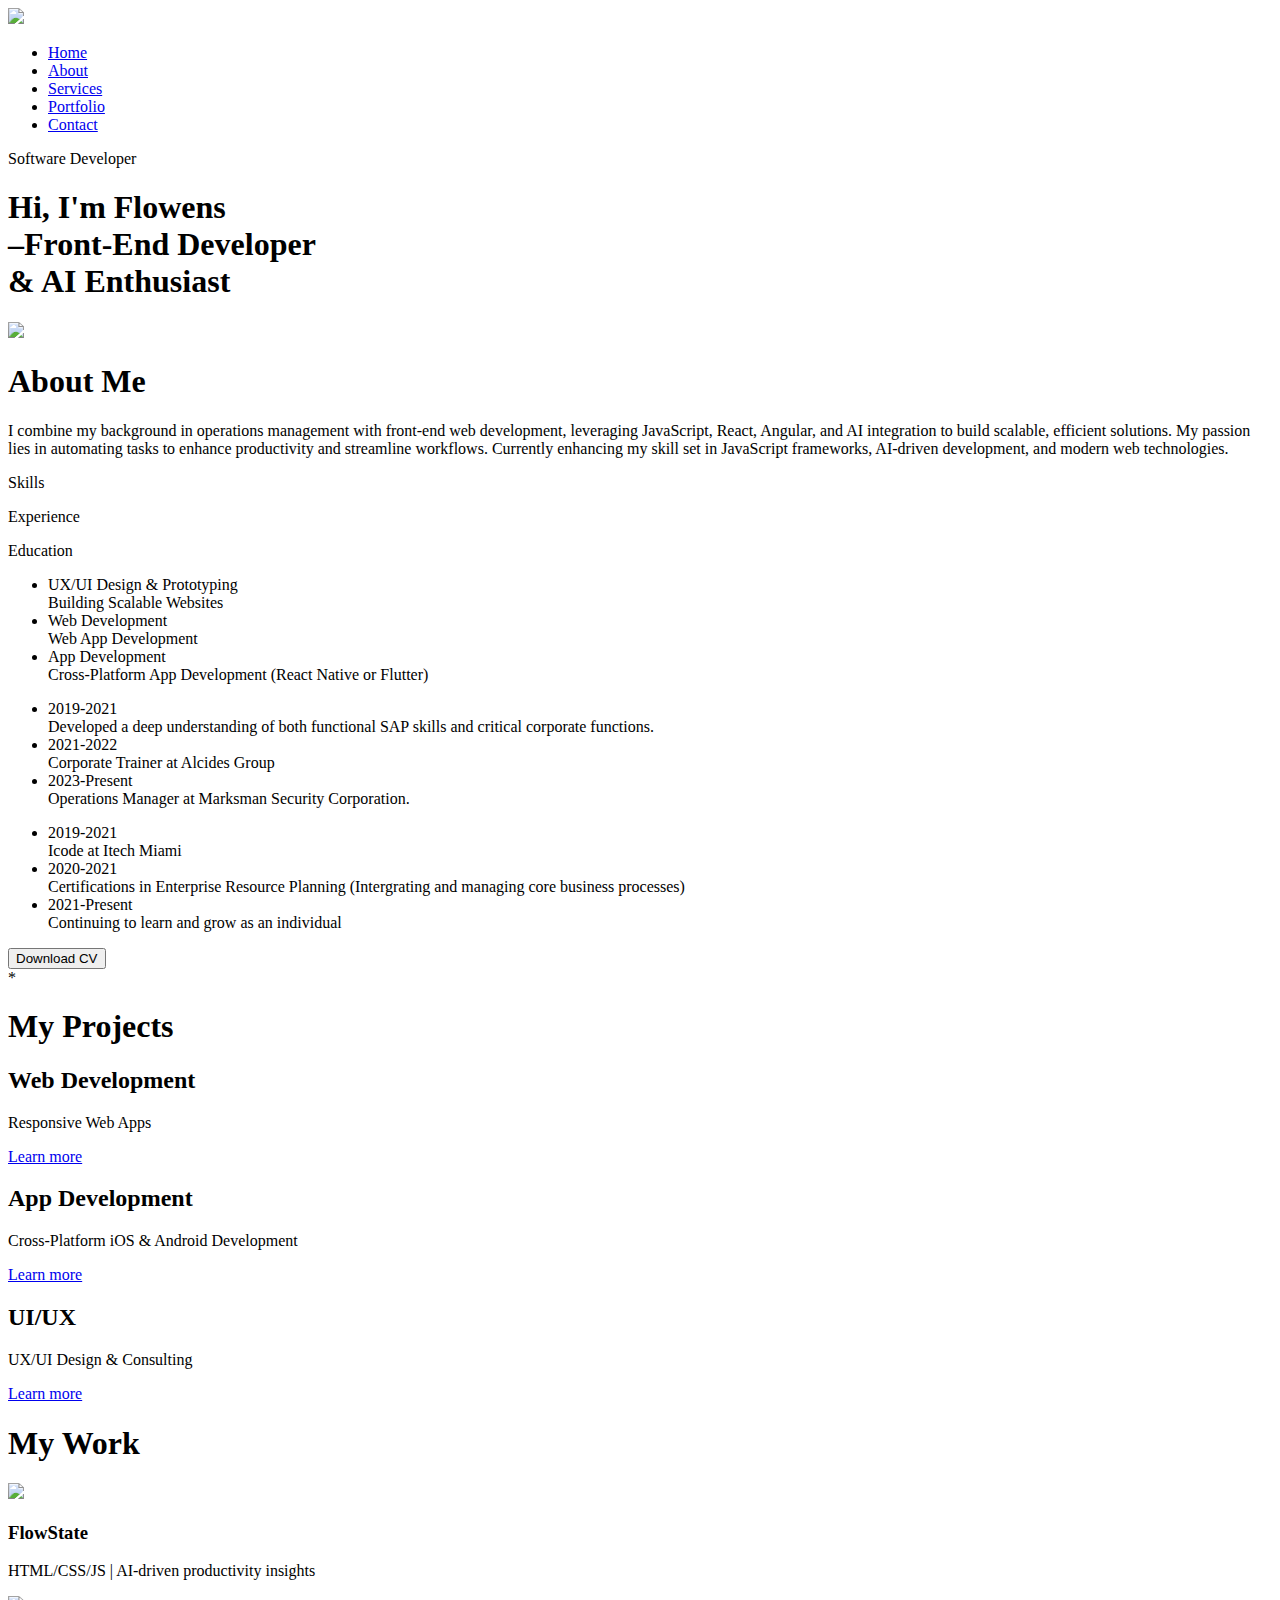
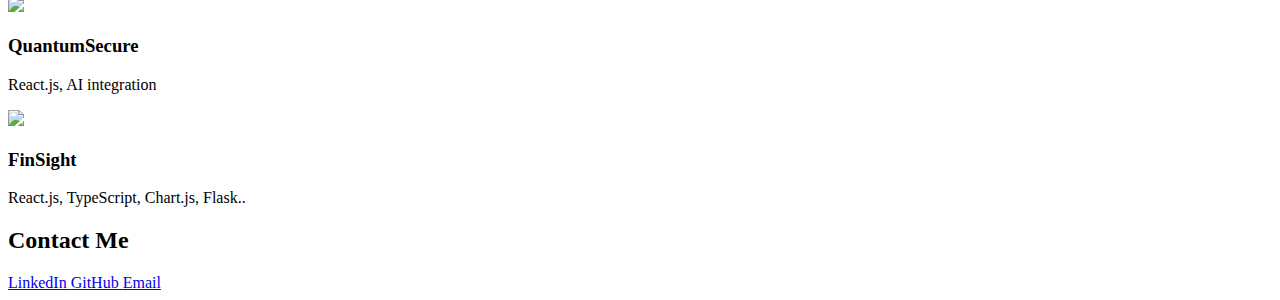
==== index.html @ d372e9da "Add files via upload" ====
<!DOCTYPE html>
<html lang="en">
<head>
    <meta charset="UTF-8">
    <meta http-equiv="X-UA-Compatible" content="IE=edge">
    <meta name="viewport" content="width=device-width, initial-scale=1.0">
    <title>Personal Portfolio Website - Flowens Theagene</title>
    <link rel="stylesheet" href="styles.css">
    <script src="https://kit.fontawesome.com/6004a9a5a4.js" crossorigin="anonymous"></script>
</head>
<header>
    <div class="container">
        <nav>
            <img src="Images/Logo (flowens.).png" class="logo">
            <ul>
                <li><a href="#">Home</a></li>
                <li><a href="#about">About</a></li>
                <li><a href="#services">Services</a></li>
                <li><a href="#portfolio">Portfolio</a></li>
                <li><a href="#contact">Contact</a></li>
            </ul>
        </nav>
        <div class="header-text">
            <p>Software Developer</p>
            <h1>Hi, I'm <span>Flowens</span><br>–Front-End Developer<span><br>& AI Enthusiast</span></h1>
        </div>
    </div>
</header>
<!-- About Section -->
<div id="about">
    <div class="container">
        <div class="row">
            <div class="about-col-1">
                <img src="images/Graudation Picture.JPG">
            </div>
            <div class="about-col-2">
                    <h1 class="sub-title">About Me</h1>
                    <p>I combine my background in operations management with front-end web development, leveraging JavaScript, React, Angular, and AI integration to build scalable, efficient solutions. 
                        My passion lies in automating tasks to enhance productivity and streamline workflows. 
                        Currently enhancing my skill set in JavaScript frameworks, AI-driven development, and modern web technologies.</p>
                      
                    <div class="tab-titles">
                        <p class="tab-links active-link" onclick="opentab(event, 'skills')">Skills</p>
                        <p class="tab-links" onclick="opentab(event, 'experience')">Experience</p>
                        <p class="tab-links" onclick="opentab(event, 'education')">Education</p>
                    </div>
                    <div class="tab-contents active-tab" id="skills"> 
                        <ul>
                            <li><span>UX/UI Design & Prototyping</span><br>Building Scalable Websites</li>
                            <li><span>Web Development</span><br>Web App Development</li>
                            <li><span>App Development</span><br>Cross-Platform App Development (React Native or Flutter)</li>
                        </ul>
                    </div>
                    <div class="tab-contents" id="experience">
                        <ul>
                            <li><span>2019-2021</span><br>Developed a deep understanding of both functional SAP skills and critical corporate functions.</li>
                            <li><span>2021-2022</span><br>Corporate Trainer at Alcides Group</li>
                            <li><span>2023-Present</span><br></li>Operations Manager at Marksman Security Corporation.</li>
                        </ul>
                    </div>
                    <div class="tab-contents" id="education">
                        <ul>
                            <li><span>2019-2021</span><br>Icode at Itech Miami</li>
                            <li><span>2020-2021</span><br>Certifications in Enterprise Resource Planning (Intergrating and managing core business processes)</li>
                            <li><span>2021-Present</span><br></li>Continuing to learn and grow as an individual</li>
                        </ul>
                       
                </div>


        </div> 
        <button>Download CV</button>

    </div>
</div>
*<!-- Services Section -->

<div id="services">
    <div class="container">
        <h1 class="sub-title">My Projects</h1>
        <div class="services-list">
            <div>
                <i class="fa-solid fa-code"></i>
                <h2>Web Development</h2>
                <p>Responsive Web Apps</p>
                <a href="#">Learn more</a>
            </div>
            <div>
                <i class="fa-brands fa-app-store"></i>
                <h2>App Development</h2>
                <p>Cross-Platform iOS & Android Development</p>
                <a href="#">Learn more</a>
        </div>
        <div>
            <i class="fa-solid fa-crop-simple"></i>
            <h2>UI/UX</h2>
            <p>UX/UI Design & Consulting</p>
            <a href="#">Learn more</a>
    </div>
</div>
<!-- Portfolio Section -->
<div id="portfolio">
    <div class="container">
        <h1 class="sub-title">My Work</h1>
        <div class="work-list">
            <div class="work">
                <img src="images/work-1.png">
                <div class="layer">
                    <h3>FlowState</h3>
                    <p>HTML/CSS/JS | AI-driven productivity insights</p>
                    <a href="#"><i class="fa-solid fa-arrow-up-right-from-square"></i></a>
                </div>
                </div>
            <div class="work">
                <img src="images/work-2.png">
                <div class="layer">
                    <h3>QuantumSecure</h3>
                    <p>React.js, AI integration</p>
                    <a href="#"><i class="fa-solid fa-arrow-up-right-from-square"></i></a>
                </div>
                </div>
            <div class="work">
                <img src="images/work-3.png">
                <div class="layer">
                    <h3>FinSight</h3>
                    <p>React.js, TypeScript, Chart.js, Flask..</p>
                    <a href="#"><i class="fa-solid fa-arrow-up-right-from-square"></i></a>
                </div>
                </div>
            </div>
        </div>

<script>
    var tablinks = document.getElementsByClassName("tab-links");
    var tabcontents = document.getElementsByClassName("tab-contents");

    function opentab(event, tabname){
        var isActive = event.currentTarget.classList.contains("active-link");

        for (var tablink of tablinks){
            tablink.classList.remove("active-link");
    
        }
        for (var tabcontent of tabcontents){
        tabcontent.classList.remove("active-tab");
        }
        
        if (isActive){
            event.currentTarget.classList.remove("active-link")
        }
        event.currentTarget.classList.add("active-link");
        document.getElementById(tabname).classList.add("active-tab");
    }
</script>
        <!-- Existing Portfolio HTML ends here -->
    </div>
</div>

<!-- Place the new contact section HERE -->
<div id="contact">
    <div class="container">
        <h2 class="sub-title">Contact Me</h2>
        <div class="contact-links">
            <a href="https://www.linkedin.com/in/flowenstheagene" target="_blank">
                <i class="fa-brands fa-linkedin"></i> LinkedIn
            </a>
            <a href="https://github.com/quantumflowai" target="_blank">
                <i class="fa-brands fa-github"></i> GitHub
            </a>
            <a href="mailto:snewolf@icloud.com">
                <i class="fa-solid fa-envelope"></i> Email
            </a>
        </div>
    </div>
</div>

</body>
</html>

</body>
</html>
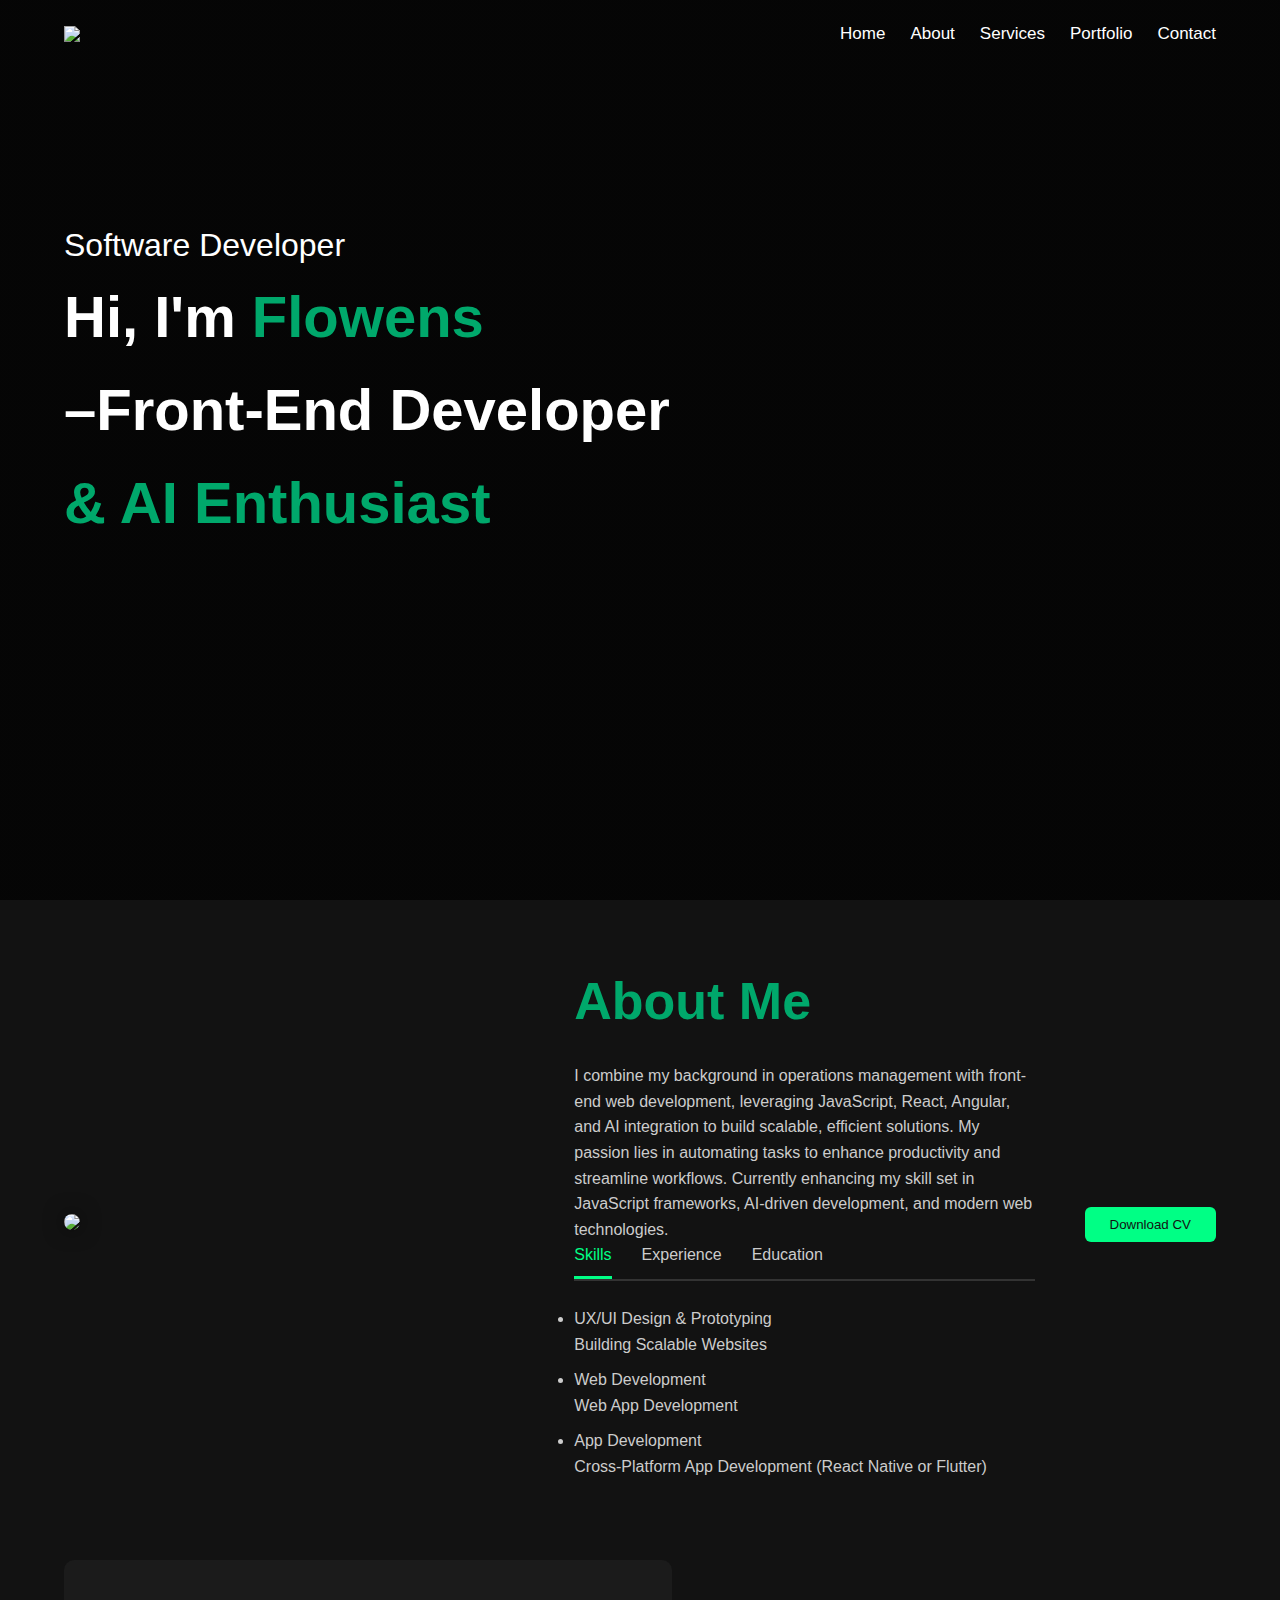
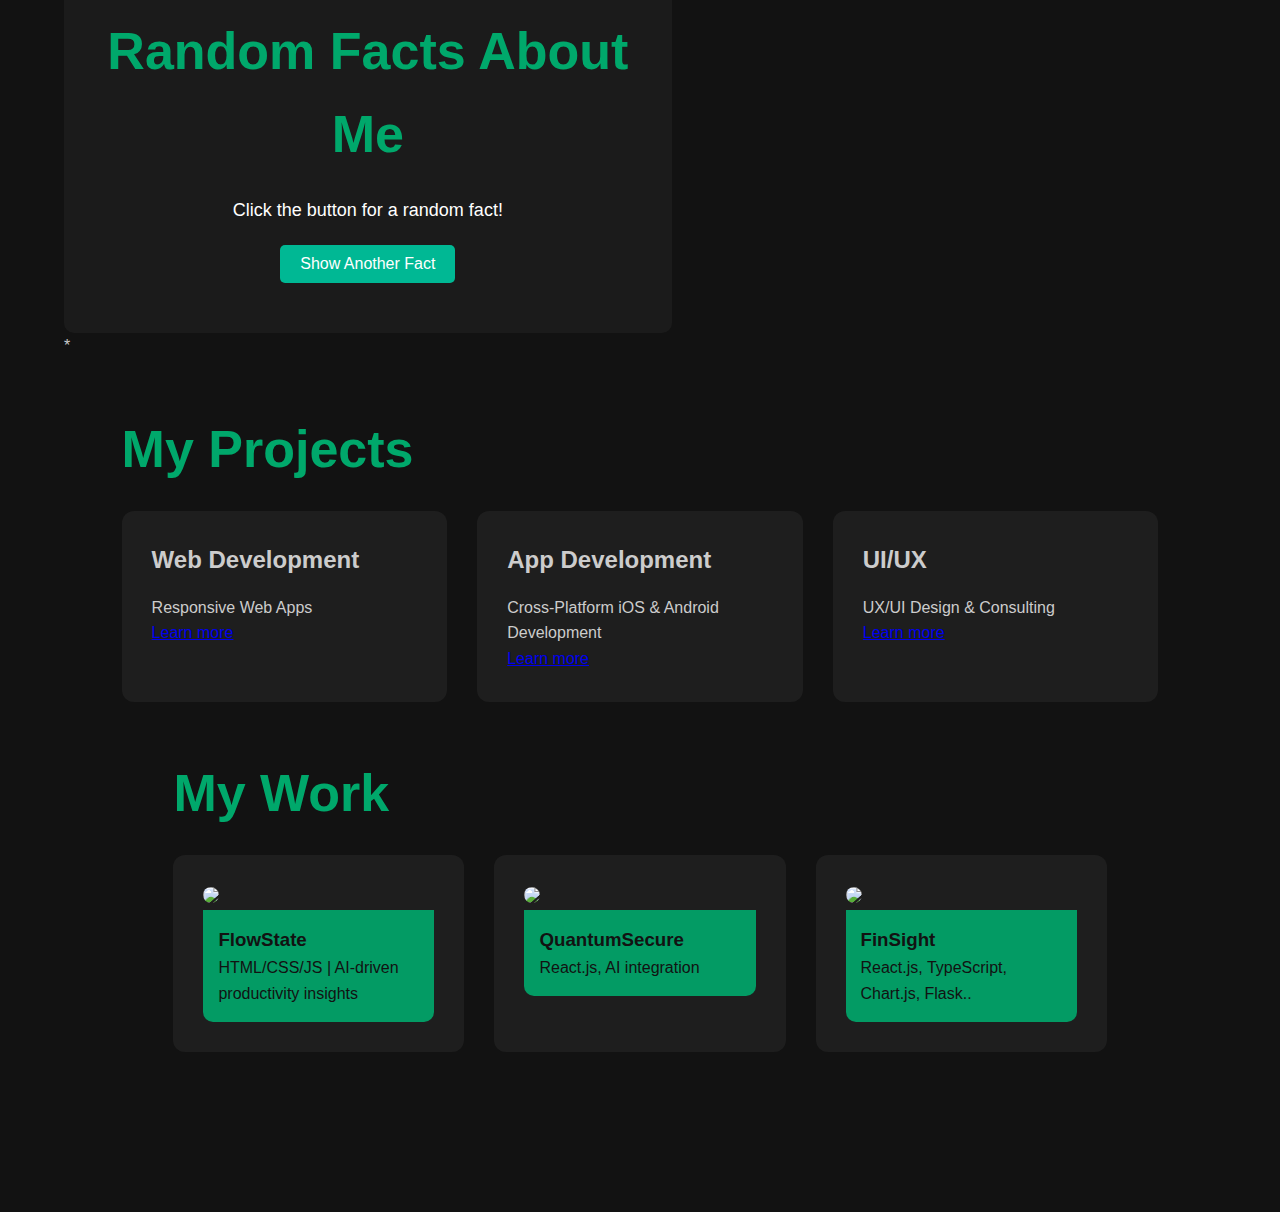
==== commit 1b384e0c: "Add files via upload" ====
--- a/index.html
+++ b/index.html
@@ -71,6 +71,15 @@
         </div> 
         <button>Download CV</button>
 
+
+        <!-- Random Facts Section -->
+<div id="random-facts">
+    <div class="container">
+        <h1 class="sub-title">Random Facts About Me</h1>
+        <p id="fact-display">Click the button for a random fact!</p>
+        <button onclick="displayRandomFact()">Show Another Fact</button>
+    </div>
+
     </div>
 </div>
 *<!-- Services Section -->
@@ -129,53 +138,9 @@
                 </div>
             </div>
         </div>
-
-<script>
-    var tablinks = document.getElementsByClassName("tab-links");
-    var tabcontents = document.getElementsByClassName("tab-contents");
-
-    function opentab(event, tabname){
-        var isActive = event.currentTarget.classList.contains("active-link");
-
-        for (var tablink of tablinks){
-            tablink.classList.remove("active-link");
-    
-        }
-        for (var tabcontent of tabcontents){
-        tabcontent.classList.remove("active-tab");
-        }
-        
-        if (isActive){
-            event.currentTarget.classList.remove("active-link")
-        }
-        event.currentTarget.classList.add("active-link");
-        document.getElementById(tabname).classList.add("active-tab");
-    }
-</script>
-        <!-- Existing Portfolio HTML ends here -->
-    </div>
-</div>
-
-<!-- Place the new contact section HERE -->
-<div id="contact">
-    <div class="container">
-        <h2 class="sub-title">Contact Me</h2>
-        <div class="contact-links">
-            <a href="https://www.linkedin.com/in/flowenstheagene" target="_blank">
-                <i class="fa-brands fa-linkedin"></i> LinkedIn
-            </a>
-            <a href="https://github.com/quantumflowai" target="_blank">
-                <i class="fa-brands fa-github"></i> GitHub
-            </a>
-            <a href="mailto:snewolf@icloud.com">
-                <i class="fa-solid fa-envelope"></i> Email
-            </a>
-        </div>
     </div>
 </div>
 
 </body>
-</html>
 
-</body>
 </html>--- a/styles.css
+++ b/styles.css
@@ -0,0 +1,260 @@
+* {
+    margin: 0;
+    padding: 0;
+    font-family: 'Poppins', sans-serif;
+    box-sizing: border-box;
+}
+
+body {
+    background: #121212;
+    color: #ffffff;
+    line-height: 1.6;
+    animation: fadeIn 1s ease-in;
+}
+
+@keyframes fadeIn {
+    from { opacity: 0; }
+    to { opacity: 1; }
+}
+
+.container {
+    width: 90%;
+    margin: auto;
+}
+
+header {
+    width: 100%;
+    height: 100vh;
+    background-image: linear-gradient(rgba(0,0,0,0.7), rgba(0,0,0,0.7)), url('Images/Background.png');
+    background-size: cover;
+    background-position: center;
+}
+
+nav {
+    display: flex;
+    align-items: center;
+    justify-content: space-between;
+    padding-top: 20px;
+}
+
+.logo {
+    width: 250px;
+}
+
+nav ul {
+    display: flex;
+    gap: 25px;
+}
+
+nav ul li{
+    list-style: none;
+}
+
+nav ul li a {
+    color: #fff;
+    text-decoration: none;
+    font-size: 17px;
+    transition: color 0.3s;
+}
+
+nav ul li a:hover {
+    color: #00FF85;
+}
+
+.header-text {
+    margin-top: 15%;
+    font-size: 32px;
+}
+
+.header-text h1 {
+    font-size: 58px;
+}
+
+.header-text h1 span {
+    color: #00A86B;
+}
+
+/* About Section */
+#about {
+    padding: 60px 0;
+    color: #ccc;
+}
+
+.row {
+    display: flex;
+    gap: 50px;
+    align-items: center;
+    flex-wrap: wrap;
+}
+
+.about-col-1, .about-col-2 {
+    flex: 1;
+}
+
+.about-col-1 img {
+    border-radius: 20px;
+    width: 80%;
+    box-shadow: 0 0 20px rgba(0,0,0,0.6);
+}
+
+.sub-title {
+    font-size: 52px;
+    margin-bottom: 20px;
+    color: #00A86B;
+}
+
+.tab-titles {
+    display: flex;
+    margin-bottom: 25px;
+    border-bottom: 2px solid #333;
+}
+
+.tab-links {
+    cursor: pointer;
+    padding-bottom: 8px;
+    margin-right: 30px;
+    font-size: 16px;
+    transition: border-bottom 0.3s ease;
+}
+
+.tab-links.active-link{
+    border-bottom: 3px solid #00FF85;
+    color: #00FF85;
+}
+
+.tab-contents {
+    display: none;
+    animation: fadeIn 0.6s;
+}
+
+.tab-contents.active-tab {
+    display: block;
+}
+
+.tab-contents ul li {
+    margin-bottom: 10px;
+}
+
+/* Services & Projects Section */
+#services, #portfolio {
+    padding: 50px 0;
+}
+
+.services-list, .work-list {
+    display: flex;
+    gap: 30px;
+    flex-wrap: wrap;
+}
+
+.services-list div, .work {
+    background: #1E1E1E;
+    flex: 1;
+    padding: 30px;
+    border-radius: 12px;
+    transition: transform 0.4s ease, background 0.4s;
+}
+
+.services-list div:hover, .work:hover {
+    transform: translateY(-15px);
+    background: #00A86B;
+    color: #121212;
+}
+
+.services-list div i, .services-list div h2 {
+    margin-bottom: 15px;
+}
+
+.work img {
+    border-radius: 10px;
+    width: 100%;
+}
+
+.layer {
+    background: rgba(0,168,107,0.9);
+    color: #121212;
+    padding: 15px;
+    border-radius: 0 0 10px 10px;
+    transition: opacity 0.5s ease;
+}
+
+.work:hover .layer{
+    opacity: 0.95;
+}
+
+/* Button Styles */
+button {
+    padding: 10px 25px;
+    border: none;
+    border-radius: 6px;
+    background: #00FF85;
+    color: #121212;
+    cursor: pointer;
+    transition: background 0.3s;
+}
+
+button:hover {
+    background: #00cc6d;
+}
+
+/* Footer or Additional Adjustments */
+footer{
+    padding: 20px 0;
+    text-align: center;
+    background: #101010;
+    color: #aaa;
+}
+
+footer p {
+    font-size: 14px;
+}
+/* Contact Section Styling */
+#contact {
+    padding: 50px 0;
+    background-color: #121212;
+    text-align: center;
+}
+
+.contact-links a {
+    color: #fff;
+    text-decoration: none;
+    margin: 0 15px;
+    font-size: 16px;
+    transition: color 0.3s ease;
+}
+
+.contact-links a i {
+    margin-right: 8px;
+    font-size: 20px;
+    color: #00A86B;
+}
+
+.contact-links a:hover {
+    color: #00A86B;
+}
+#random-facts {
+    padding: 50px 0;
+    text-align: center;
+    background-color: #1b1b1b;
+    border-radius: 10px;
+    margin-top: 20px;
+}
+
+#random-facts p {
+    font-size: 18px;
+    color: #fff;
+    margin-bottom: 20px;
+}
+
+#random-facts button {
+    background-color: #00b894; /* green theme color */
+    border: none;
+    color: white;
+    padding: 10px 20px;
+    border-radius: 5px;
+    cursor: pointer;
+    font-size: 16px;
+}
+
+#random-facts button:hover {
+    background-color: #019875;
+}
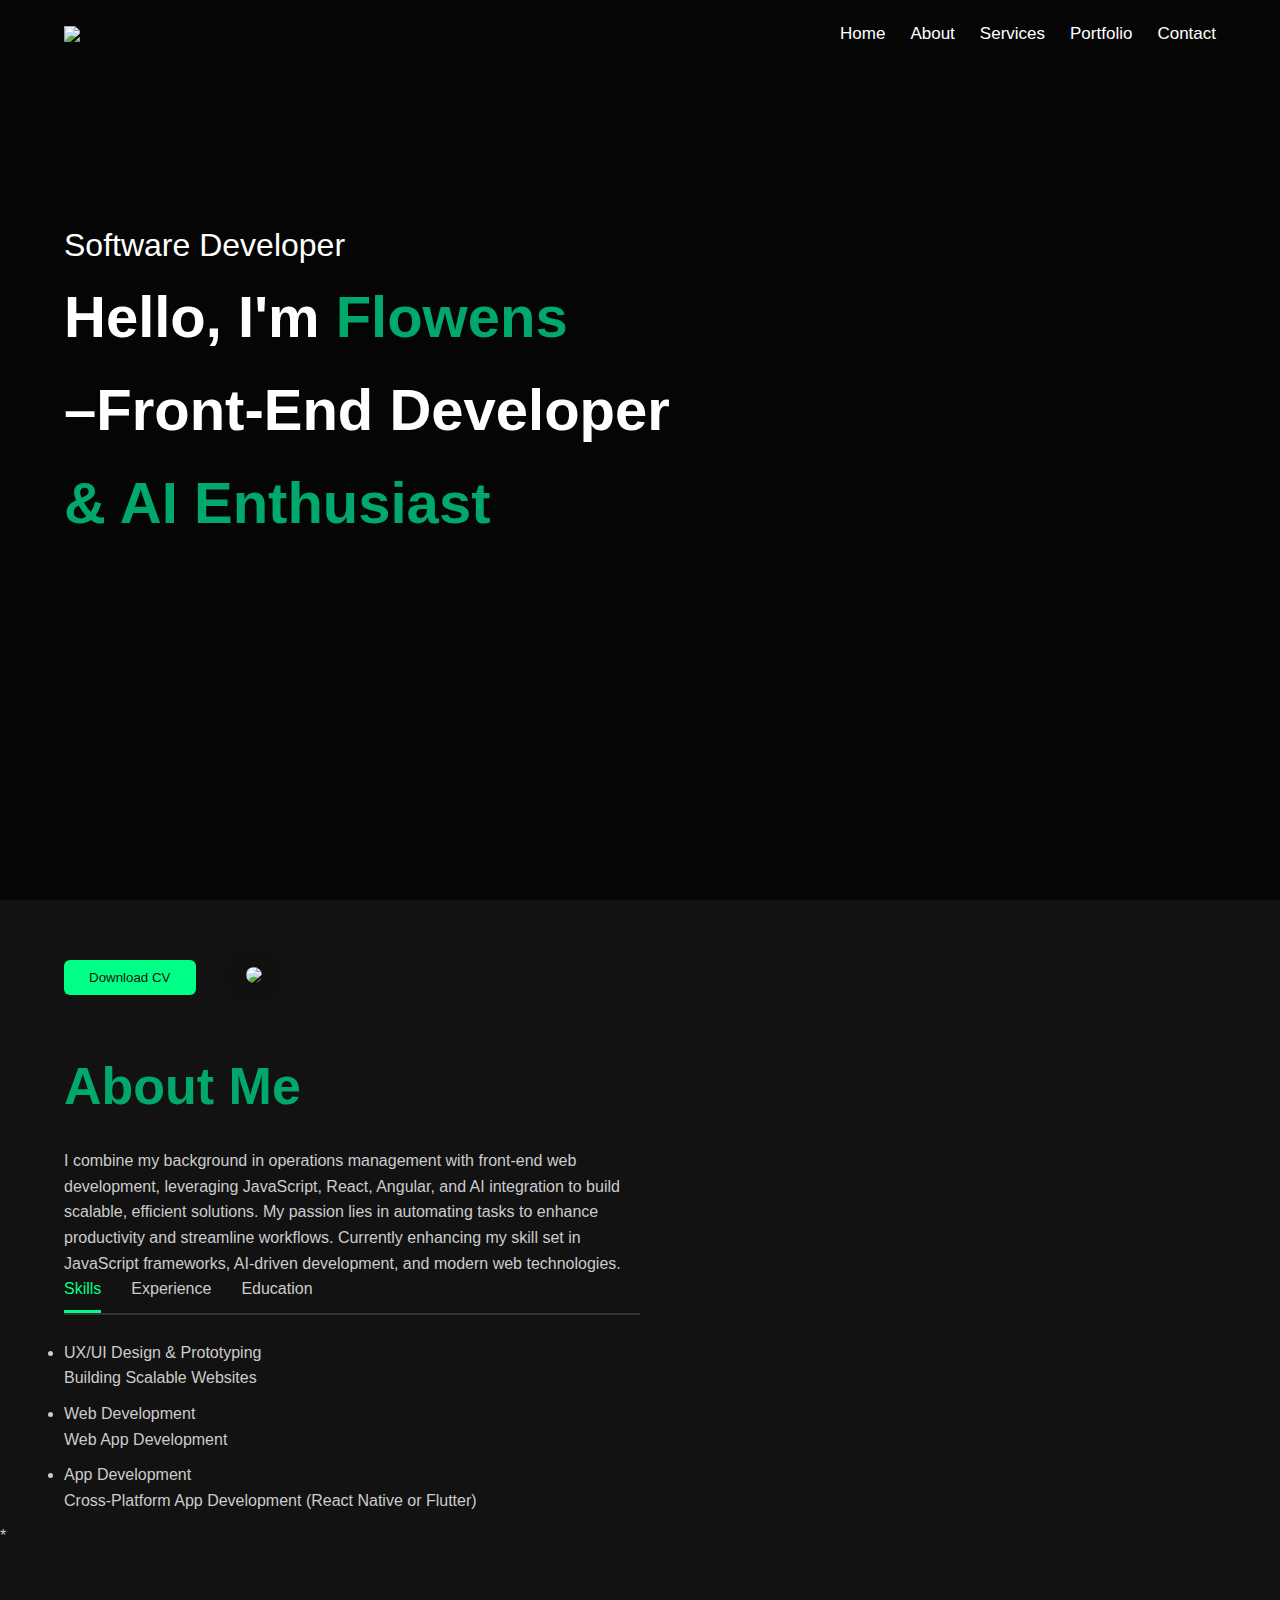
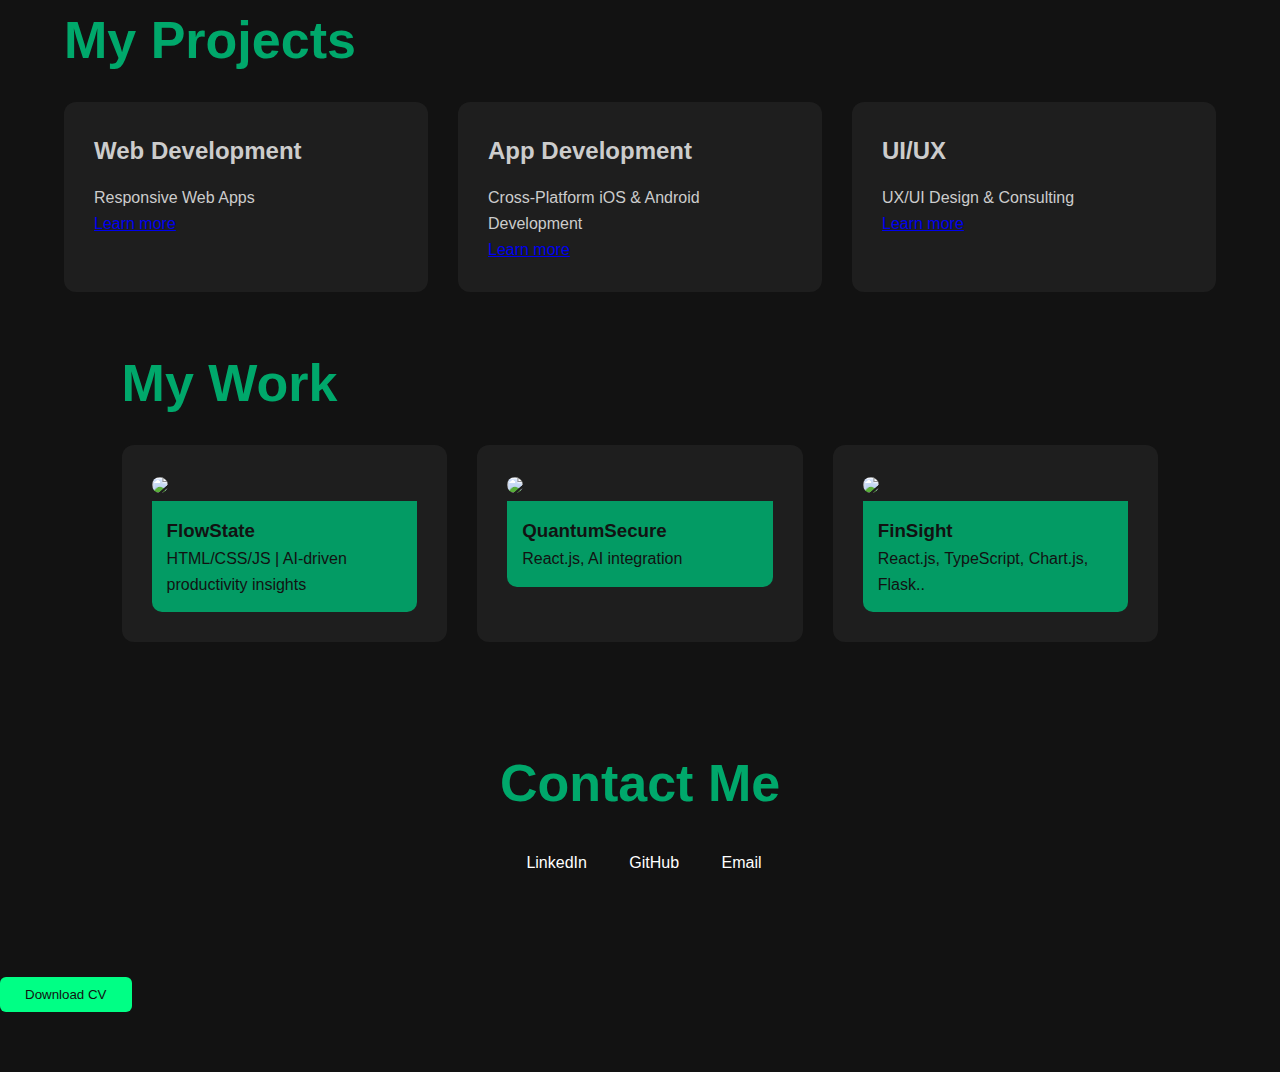
==== commit 2b511466: "Add files via upload" ====
--- a/index.html
+++ b/index.html
@@ -4,14 +4,14 @@
     <meta charset="UTF-8">
     <meta http-equiv="X-UA-Compatible" content="IE=edge">
     <meta name="viewport" content="width=device-width, initial-scale=1.0">
-    <title>Personal Portfolio Website - Flowens Theagene</title>
+    <title>Personal Portfolio Website</title>
     <link rel="stylesheet" href="styles.css">
     <script src="https://kit.fontawesome.com/6004a9a5a4.js" crossorigin="anonymous"></script>
 </head>
 <header>
     <div class="container">
         <nav>
-            <img src="Images/Logo (flowens.).png" class="logo">
+            <img src="../HMTL & JavaScript Project/Images/Logo (flowens.).png" class="logo">
             <ul>
                 <li><a href="#">Home</a></li>
                 <li><a href="#about">About</a></li>
@@ -22,7 +22,7 @@
         </nav>
         <div class="header-text">
             <p>Software Developer</p>
-            <h1>Hi, I'm <span>Flowens</span><br>–Front-End Developer<span><br>& AI Enthusiast</span></h1>
+            <h1>Hello, I'm <span>Flowens</span><br>–Front-End Developer<span><br>& AI Enthusiast</span></h1>
         </div>
     </div>
 </header>
@@ -71,15 +71,6 @@
         </div> 
         <button>Download CV</button>
 
-
-        <!-- Random Facts Section -->
-<div id="random-facts">
-    <div class="container">
-        <h1 class="sub-title">Random Facts About Me</h1>
-        <p id="fact-display">Click the button for a random fact!</p>
-        <button onclick="displayRandomFact()">Show Another Fact</button>
-    </div>
-
     </div>
 </div>
 *<!-- Services Section -->
@@ -138,9 +129,82 @@
                 </div>
             </div>
         </div>
+
+<script>
+    var tablinks = document.getElementsByClassName("tab-links");
+    var tabcontents = document.getElementsByClassName("tab-contents");
+
+    function opentab(event, tabname){
+        var isActive = event.currentTarget.classList.contains("active-link");
+
+        for (var tablink of tablinks){
+            tablink.classList.remove("active-link");
+    
+        }
+        for (var tabcontent of tabcontents){
+        tabcontent.classList.remove("active-tab");
+        }
+        
+        if (isActive){
+            event.currentTarget.classList.remove("active-link")
+        }
+        event.currentTarget.classList.add("active-link");
+        document.getElementById(tabname).classList.add("active-tab");
+    }
+</script>
+        <!-- Existing Portfolio HTML ends here -->
+    </div>
+</div>
+
+<!-- Place the new contact section HERE -->
+<div id="contact">
+    <div class="container">
+        <h2 class="sub-title">Contact Me</h2>
+        <div class="contact-links">
+            <a href="https://www.linkedin.com/in/flowenstheagene" target="_blank">
+                <i class="fa-brands fa-linkedin"></i> LinkedIn
+            </a>
+            <a href="https://github.com/quantumflowai" target="_blank">
+                <i class="fa-brands fa-github"></i> GitHub
+            </a>
+            <a href="mailto:snewolf@icloud.com">
+                <i class="fa-solid fa-envelope"></i> Email
+            </a>
+        </div>
     </div>
 </div>
 
 </body>
+</html>
+
+<script>
+    const facts = [
+        "I love integrating AI into daily workflows to optimize tasks.",
+        "My favorite productivity hack is subconscious training and neurohacking.",
+        "I use binaural beats to enhance my focus while coding.",
+        "I'm passionate about quantum science and its future impact on technology.",
+        "I enjoy playing instruments at church, especially the piano.",
+        "I believe deeply in automation to reduce mental clutter and improve efficiency.",
+        "I combine security operations experience with front-end development.",
+        "Neurohacking methods help me learn coding at accelerated rates.",
+        "I leverage pattern recognition to enhance my cognitive skills, similar to AI.",
+        "I’m working towards financial independence by integrating automation into my daily life.",
+        "My learning methods prioritize active recall and spaced repetition.",
+        "Basketball helps me clear my mind and boost creativity.",
+        "I'm passionate about quantum science and its technological potential."
+    ];
+
+    function displayRandomFact() {
+        const randomFact = facts[Math.floor(Math.random() * facts.length)];
+        document.getElementById('fact-display').innerText = randomFact;
+    }
+
+    document.addEventListener('DOMContentLoaded', displayRandomFact);
+</script>
+
+</div> 
+<button>Download CV</button>
+
+</body>
 
 </html>--- a/styles.css
+++ b/styles.css
@@ -87,12 +87,18 @@
     flex-wrap: wrap;
 }
 
-.about-col-1, .about-col-2 {
-    flex: 1;
+.about-col-1 {
+    flex: 0 0 50%;
+    order: 1;
+}
+
+.about-col-2 {
+    flex: 0 0 50%;
+    order: 2;
 }
 
 .about-col-1 img {
-    border-radius: 20px;
+    border-radius: 25px;
     width: 80%;
     box-shadow: 0 0 20px rgba(0,0,0,0.6);
 }
@@ -103,6 +109,16 @@
     color: #00A86B;
 }
 
+#download-cv {
+   padding: 10px 25px;
+    border: none;
+    border-radius: 6px;
+    background: 00A86B;
+    color: #121212;
+    cursor: pointer;
+    transition: background 0.3s;
+    margin-top: 20px;
+}
 .tab-titles {
     display: flex;
     margin-bottom: 25px;
@@ -196,8 +212,8 @@
     background: #00cc6d;
 }
 
-/* Footer or Additional Adjustments */
-footer{
+
+footer {
     padding: 20px 0;
     text-align: center;
     background: #101010;
@@ -207,7 +223,7 @@
 footer p {
     font-size: 14px;
 }
-/* Contact Section Styling */
+/* Contact Section */
 #contact {
     padding: 50px 0;
     background-color: #121212;
@@ -246,7 +262,7 @@
 }
 
 #random-facts button {
-    background-color: #00b894; /* green theme color */
+    background-color: #00b894;
     border: none;
     color: white;
     padding: 10px 20px;
